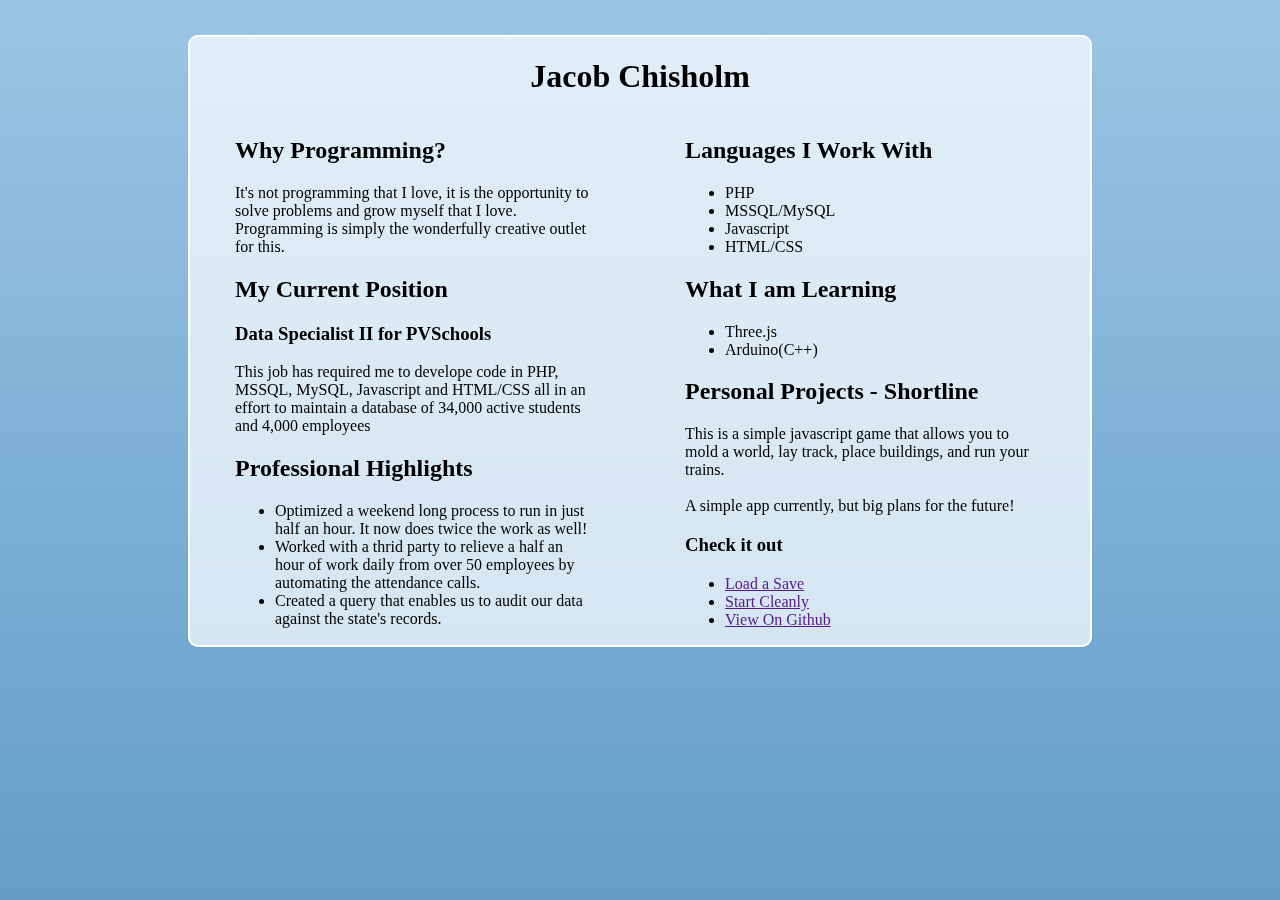
==== index.html @ 10a8e497 "text changes, reduce shiftiness of js" ====
<html>
  <link href="index.css" rel="stylesheet">
  <body>
    <div id="scene">
      <canvas id='cm' class="layer" data-depth="0.20">No Canvas Suppot :- /</canvas>
      <canvas id='ct' class="layer" data-depth="0.40">ss</canvas>
      <canvas id='cr' class="layer" data-depth="0.60">ccc</canvas>
      <canvas id='cn' class="layer" data-depth="0.80">vvvv</canvas>
    </div>
    <div id='info'>
      <h1 id='name'> Jacob Chisholm </h1>
      <div id='col1'>

        <h2> Why Programming? </h2>
        <p>
          It's not programming that I love, it is the opportunity to solve problems
          and grow myself that I love. Programming is simply the wonderfully creative
          outlet for this.
        </p>

        <h2> My Current Position </h2>
        <p>
          <h3> Data Specialist II for PVSchools </h3>
          This job has required me to develope code in PHP, MSSQL, MySQL, Javascript and HTML/CSS all in an effort to maintain a database of 34,000 active students and 4,000 employees
        </p>

        <h2> Professional Highlights </h2>
        <p>
          <ul>
            <li>Optimized a weekend long process to run in just half an hour. It now does twice the work as well!</li>
            <li>Worked with a thrid party to relieve a half an hour of work daily from over 50 employees by automating the attendance calls.</li>
            <li>Created a query that enables us to audit our data against the state's records.</li>
          </ul>
        </p>
      </div>
      <div id='col2'>
        <h2> Languages I Work With </h2>
        <ul>
          <li>PHP</li>
          <li>MSSQL/MySQL</li>
          <li>Javascript</li>
          <li>HTML/CSS</li>
        </ul>
        <h2> What I am Learning </h2>
        <ul>
          <li>Three.js</li>
          <li>Arduino(C++)</li>
        </ul>
        <h2> Personal Projects - Shortline </h2>
        This is a simple javascript game that allows you to mold a world,
        lay track, place buildings, and run your trains.
        <br><br>A simple app currently, but big plans for the future!
        <h3>Check it out</h3>
        <ul>
          <li><a href="">Load a Save</a></li>
          <li><a href="">Start Cleanly</a></li>
          <li><a href="">View On Github</a></li>
        </ul>
      </div>

  </body>

  <!-- Has to be included after... -->
  <script src="draw.js"></script>
</html>
---- index.css ----
body{
  background: linear-gradient(to top, #639ec9, #9bc5e4);
}

#scene{
  position: fixed;
  left: -50%;
  top: 0px;
  bottom: -10%;
  right: -50%;
}

.layer{
  position: absolute;
  left: 0px;
  top: 0px;
  bottom: 0px;
  right: 0px;
}

#info{
  position: relative;
  border: 2px solid white;
  border-radius: 10px;
  max-width: 900px;
  margin: 35px auto;
  max-height: calc(100% - 70px);
  background-color: rgba(255,255,255,.7);
  overflow: auto;
}

#name{
  text-align: center;
  width: 100%;
}

#col1, #col2{
  width: 40%;
  float: left;
  padding-left: 5%;
  padding-right: 5%;
}
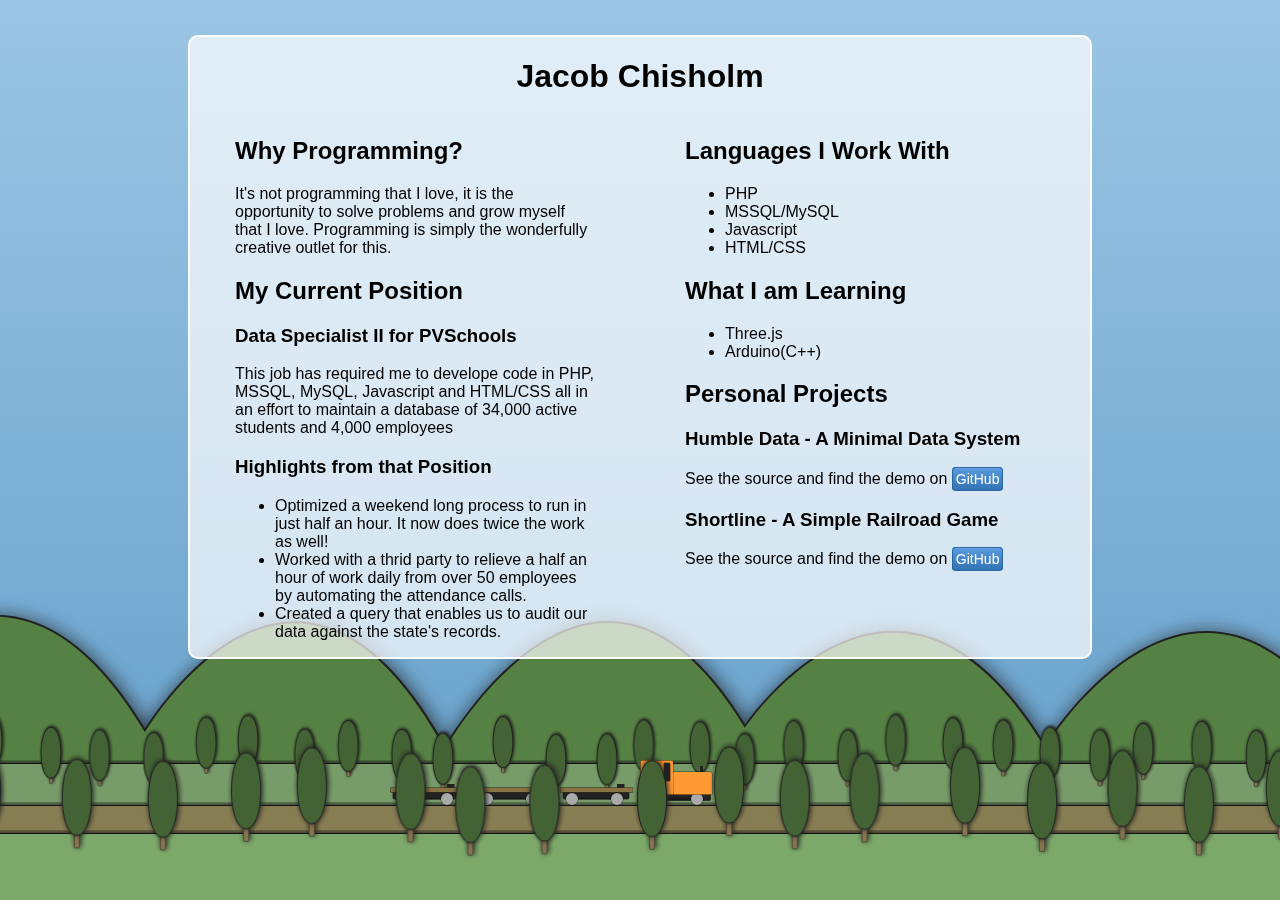
==== commit a776cf36: "updated text, js skips less" ====
--- a/index.html
+++ b/index.html
@@ -24,7 +24,7 @@
           This job has required me to develope code in PHP, MSSQL, MySQL, Javascript and HTML/CSS all in an effort to maintain a database of 34,000 active students and 4,000 employees
         </p>
 
-        <h2> Professional Highlights </h2>
+        <h3> Highlights from that Position</h3>
         <p>
           <ul>
             <li>Optimized a weekend long process to run in just half an hour. It now does twice the work as well!</li>
@@ -46,16 +46,11 @@
           <li>Three.js</li>
           <li>Arduino(C++)</li>
         </ul>
-        <h2> Personal Projects - Shortline </h2>
-        This is a simple javascript game that allows you to mold a world,
-        lay track, place buildings, and run your trains.
-        <br><br>A simple app currently, but big plans for the future!
-        <h3>Check it out</h3>
-        <ul>
-          <li><a href="">Load a Save</a></li>
-          <li><a href="">Start Cleanly</a></li>
-          <li><a href="">View On Github</a></li>
-        </ul>
+        <h2> Personal Projects </h2>
+        <h3> Humble Data - A Minimal Data System </h3>
+        See the source and find the demo on <a href='https://github.com/bobkingof12vs/humbledata'>GitHub</a>
+        <h3> Shortline - A Simple Railroad Game </h3>
+        See the source and find the demo on <a href='https://github.com/bobkingof12vs/shortline'>GitHub</a>
       </div>
 
   </body>
--- a/index.css
+++ b/index.css
@@ -1,5 +1,6 @@
 body{
   background: linear-gradient(to top, #639ec9, #9bc5e4);
+  font-family: Tahoma, Geneva, sans-serif;
 }
 
 #scene{
@@ -40,3 +41,21 @@
   padding-left: 5%;
   padding-right: 5%;
 }
+
+a{
+  color: white;
+  background-color: #3072b3;
+  border-radius: 4px;
+  padding: 3px;
+  text-decoration: none;
+  background-image: -webkit-gradient(linear, left top, left bottom, color-stop(0, #599bdc), color-stop(100%, #3072b3));
+  background-image: -webkit-linear-gradient(top, #599bdc 0, #3072b3 100%);
+  background-image: -moz-linear-gradient(top, #599bdc 0, #3072b3 100%);
+  background-image: -ms-linear-gradient(top, #599bdc 0, #3072b3 100%);
+  background-image: -o-linear-gradient(top, #599bdc 0, #3072b3 100%);
+  background-image: linear-gradient(top, #599bdc 0, #3072b3 100%);
+  border: 1px solid #2967a4;
+  box-shadow: inset 0 1px 0 rgba(255,255,255,.1);
+  font: 14px/1.5 "Helvetica Neue", Helvetica, Arial, sans-serif;
+
+}
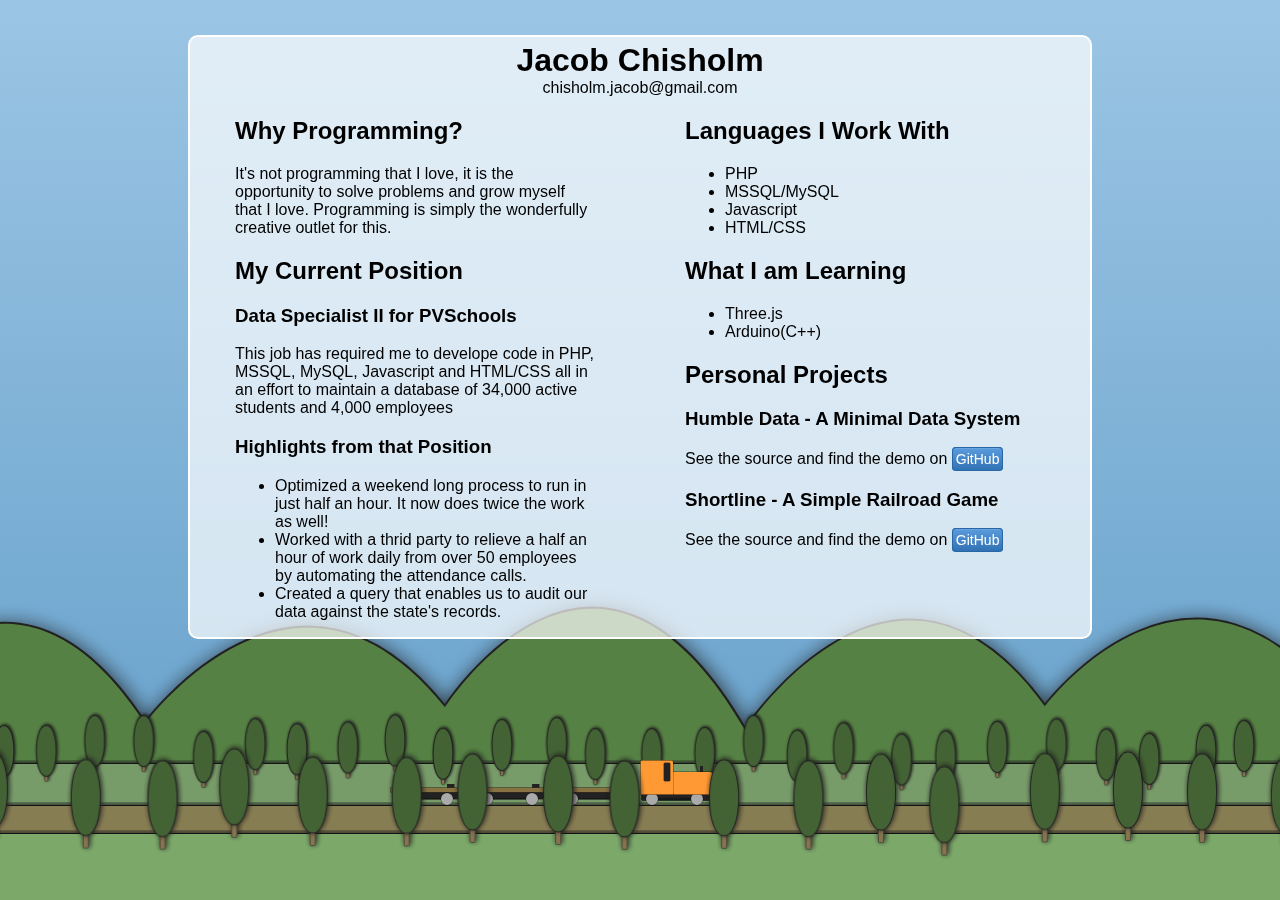
==== commit e0b4da24: "added email" ====
--- a/index.html
+++ b/index.html
@@ -9,6 +9,7 @@
     </div>
     <div id='info'>
       <h1 id='name'> Jacob Chisholm </h1>
+      <p id='email'>chisholm.jacob@gmail.com</p>
       <div id='col1'>
 
         <h2> Why Programming? </h2>
--- a/index.css
+++ b/index.css
@@ -33,6 +33,8 @@
 #name{
   text-align: center;
   width: 100%;
+  margin: 0;
+  margin-top: 5px;
 }
 
 #col1, #col2{
@@ -59,3 +61,9 @@
   font: 14px/1.5 "Helvetica Neue", Helvetica, Arial, sans-serif;
 
 }
+
+#email{
+  padding: 0;
+  text-align: center;
+  margin: 0;
+}
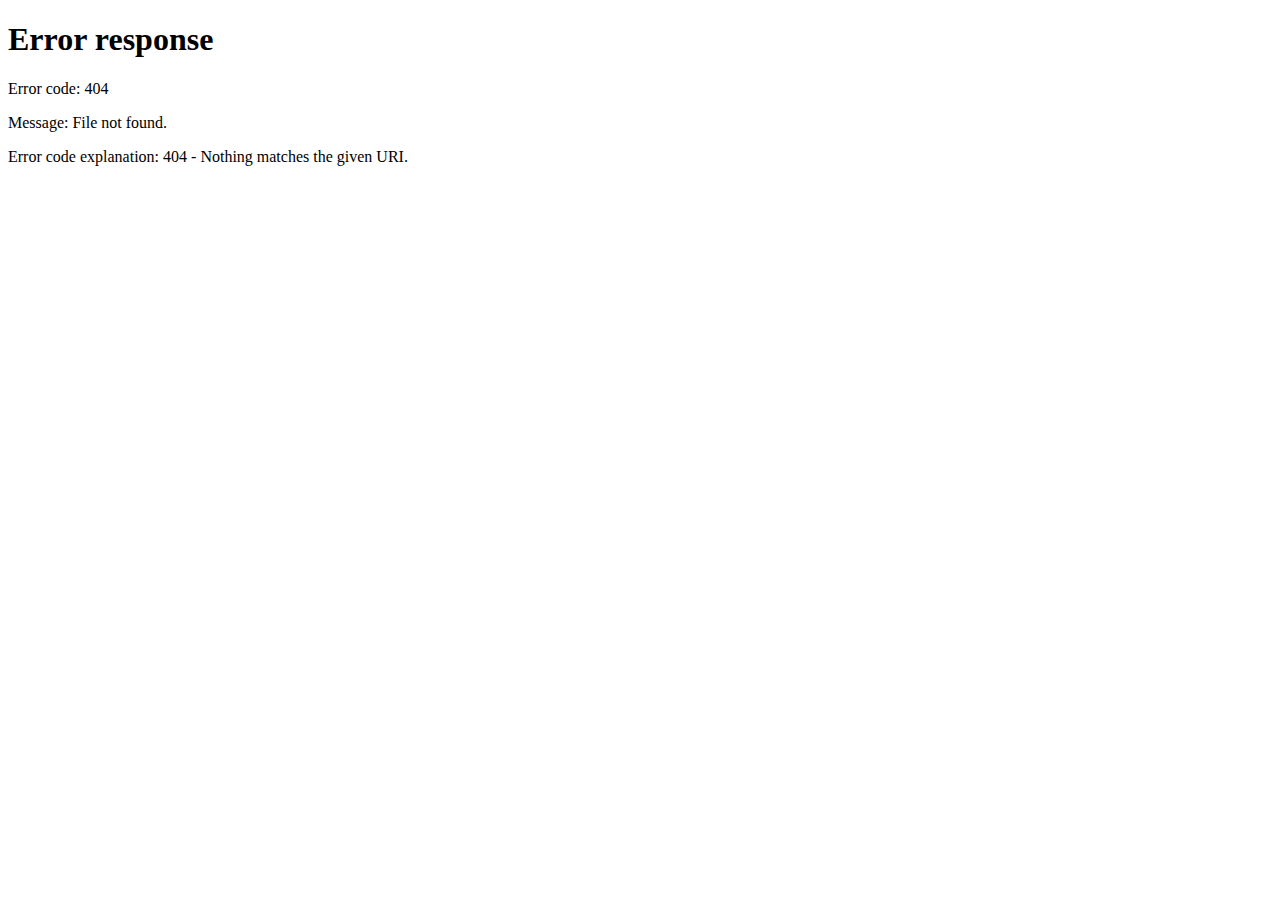
==== commit 18907325: "now for tayplayer" ====
--- a/index.html
+++ b/index.html
@@ -1,61 +1,10 @@
 <html>
-  <link href="index.css" rel="stylesheet">
+  <head></head>
   <body>
-    <div id="scene">
-      <canvas id='cm' class="layer" data-depth="0.20">No Canvas Suppot :- /</canvas>
-      <canvas id='ct' class="layer" data-depth="0.40">ss</canvas>
-      <canvas id='cr' class="layer" data-depth="0.60">ccc</canvas>
-      <canvas id='cn' class="layer" data-depth="0.80">vvvv</canvas>
-    </div>
-    <div id='info'>
-      <h1 id='name'> Jacob Chisholm </h1>
-      <p id='email'>chisholm.jacob@gmail.com</p>
-      <div id='col1'>
-
-        <h2> Why Programming? </h2>
-        <p>
-          It's not programming that I love, it is the opportunity to solve problems
-          and grow myself that I love. Programming is simply the wonderfully creative
-          outlet for this.
-        </p>
-
-        <h2> My Current Position </h2>
-        <p>
-          <h3> Data Specialist II for PVSchools </h3>
-          This job has required me to develope code in PHP, MSSQL, MySQL, Javascript and HTML/CSS all in an effort to maintain a database of 34,000 active students and 4,000 employees
-        </p>
-
-        <h3> Highlights from that Position</h3>
-        <p>
-          <ul>
-            <li>Optimized a weekend long process to run in just half an hour. It now does twice the work as well!</li>
-            <li>Worked with a thrid party to relieve a half an hour of work daily from over 50 employees by automating the attendance calls.</li>
-            <li>Created a query that enables us to audit our data against the state's records.</li>
-          </ul>
-        </p>
-      </div>
-      <div id='col2'>
-        <h2> Languages I Work With </h2>
-        <ul>
-          <li>PHP</li>
-          <li>MSSQL/MySQL</li>
-          <li>Javascript</li>
-          <li>HTML/CSS</li>
-        </ul>
-        <h2> What I am Learning </h2>
-        <ul>
-          <li>Three.js</li>
-          <li>Arduino(C++)</li>
-        </ul>
-        <h2> Personal Projects </h2>
-        <h3> Humble Data - A Minimal Data System </h3>
-        See the source and find the demo on <a href='https://github.com/bobkingof12vs/humbledata'>GitHub</a>
-        <h3> Shortline - A Simple Railroad Game </h3>
-        See the source and find the demo on <a href='https://github.com/bobkingof12vs/shortline'>GitHub</a>
-      </div>
-
+    you probably meant <a href="bobkingof12vs.github.io/tayplayer/">bobkingof12vs.github.io/tayplayer/</a>
+    <br />redirecting...
+    <script>
+      window.location = "bobkingof12vs.github.io/tayplayer/";
+    </script>
   </body>
-
-  <!-- Has to be included after... -->
-  <script src="draw.js"></script>
 </html>
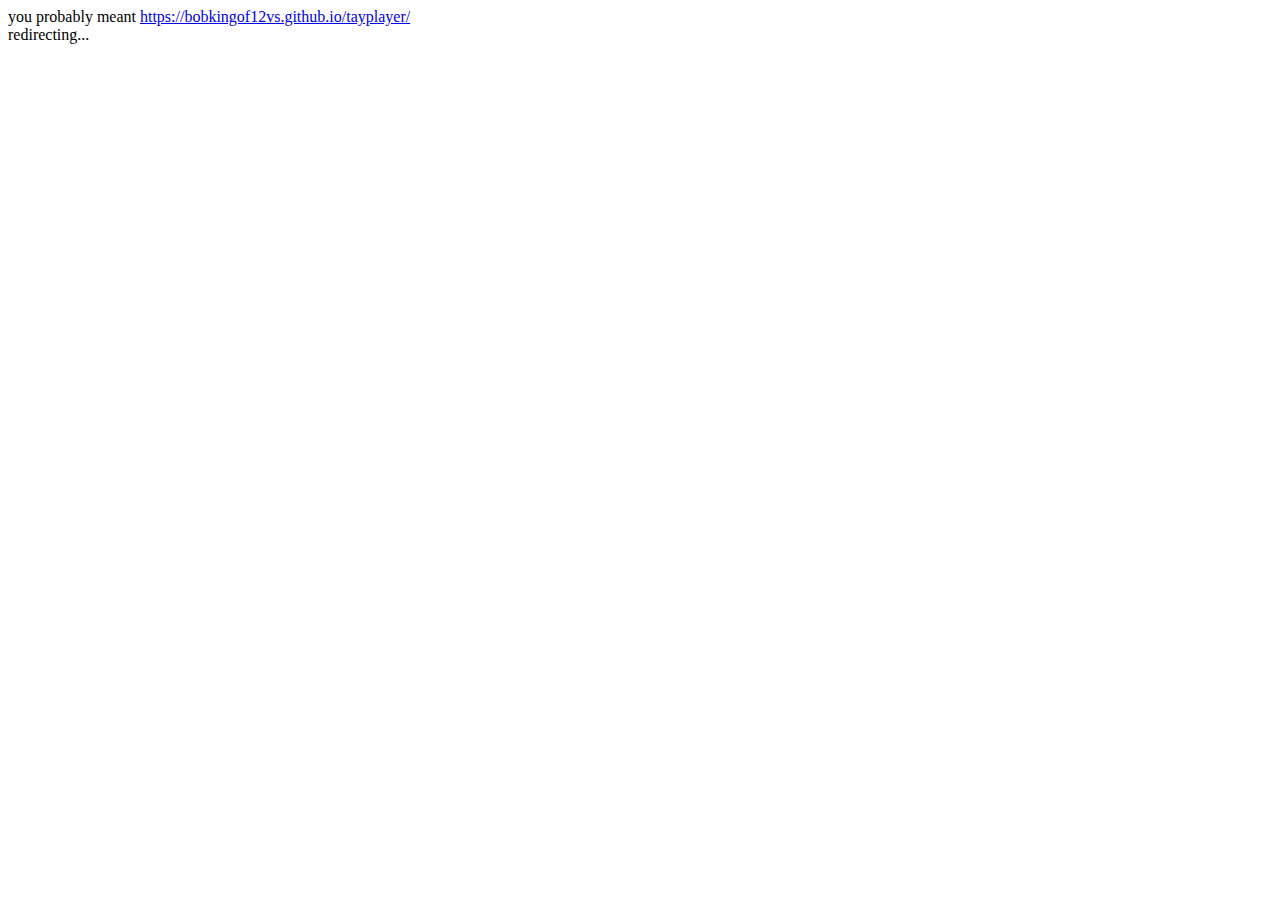
==== commit 94926039: "added timeout" ====
--- a/index.html
+++ b/index.html
@@ -1,10 +1,10 @@
 <html>
   <head></head>
   <body>
-    you probably meant <a href="bobkingof12vs.github.io/tayplayer/">bobkingof12vs.github.io/tayplayer/</a>
+    you probably meant <a href="https://bobkingof12vs.github.io/tayplayer/">https://bobkingof12vs.github.io/tayplayer/</a>
     <br />redirecting...
     <script>
-      window.location = "bobkingof12vs.github.io/tayplayer/";
+      setTimeout(function(){window.location = "bobkingof12vs.github.io/tayplayer/"}, 5555);
     </script>
   </body>
 </html>
